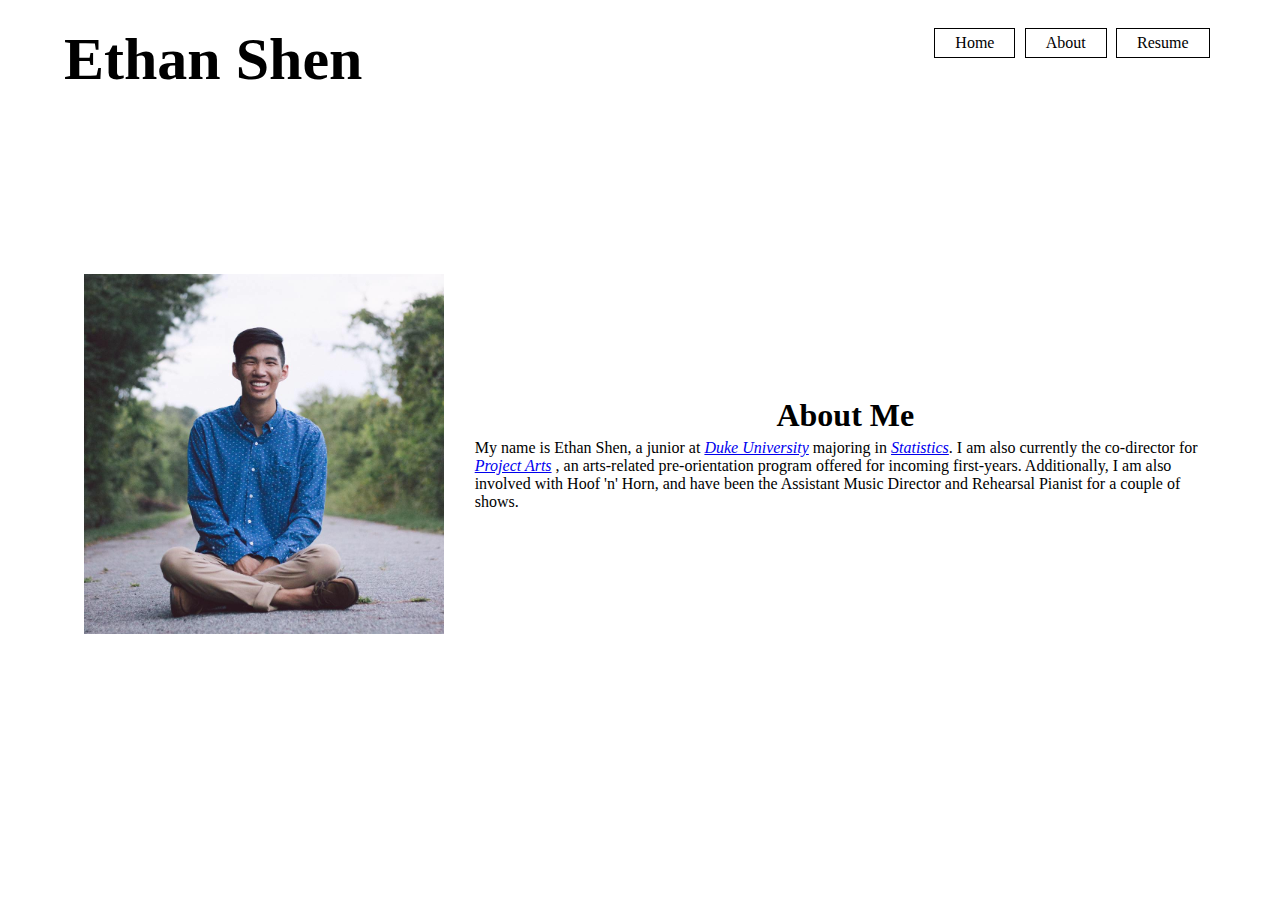
==== about.html @ 1af0e0db "remove theme" ====
<!DOCTYPE html>
<html lang="en">

<head>
    <meta charset="UTF-8" />
    <meta name="viewport" content="width=device-width, intial-scale=1.0" />
    <meta http-equiv="X-UA-Compatible" content="ie-edge" />
    <link rel="stylesheet" href="./style.css" />
</head>

<body>
    <header>
        <div class="name">
            <h1>Ethan Shen</h1>
        </div>
        <nav>
            <u1 class="nav-links">
                <li class="nav-links"><a href="index.html">Home</a></li>
                <li class="nav-links"><a href="about.html">About</a></li>
                <li class="nav-links"><a href="#">Resume</a></li>
                <!-- <img src="/linkedin.png" alt="linkedin"> -->
            </u1>
        </nav>
    </header>

    <main>
        <section class="presentation">
            <div class="cover">
                <img src="18199308_1635089216522211_2241132279879699624_n-3.jpg" alt="me">
            </div>

            <div class="introduction">
                <h1>About Me</h1>
                <p>My name is Ethan Shen, a junior at
                    <a href="https://duke.edu " target="_blank "> <i>Duke University</i></a>
                    majoring in <a href="https://stat.duke.edu " target="_blank "><i>Statistics</i></a>. I am also currently the co-director for <a href="https://studentaffairs.duke.edu/new-students/preorientation-programs/project-arts
                                " target="_blank "><i>Project Arts</i></a> , an arts-related pre-orientation program offered for incoming first-years. Additionally, I am also involved with Hoof 'n' Horn, and have been the Assistant Music Director and
                    Rehearsal Pianist for a couple of shows.
                </p>
            </div>




        </section>

    </main>

</body>

</html>
---- style.css ----
* {
    margin: 0px;
    padding: 0px;
    box-sizing: border-box;
}

body {
    font-family: 'Arvo', serif;
}

header {
    width: 90%;
    margin: auto;
    display: flex;
    margin-top: 25px;
}

.name,
.nav-links {
    display: flex;
}

.name {
    flex: 3;
}

.name h1 {
    font-size: 60px;
}

nav {
    flex: 1;
}

.nav-links {
    justify-content: space-evenly;
}

u1 li a {
    text-decoration: none;
    color: black;
    padding: 5px 20px;
    border: 0.75px solid black;
    margin: 3px;
}

u1 li a:hover {
    color: #0d58d9;
    background-color: #5790f2;
    transition: 0.5s ease;
}

.presentation {
    display: flex;
    width: 90%;
    margin: auto;
    min-height: 80vh;
    align-items: center;
}

.introduction {
    flex: 2;
}

.introduction h1 {
    text-align: center;
}

.introduction p {
    margin-top: 5px;
    font-size: 16px;
}

.cover {
    margin: 20px;
    flex: 1;
    height: 40vh;
}

.cover img {
    height: 100%;
}

@media screen and (max-width:720px) {
    .presentation {
        flex-direction: column;
    }
    .introduction {
        margin-top: 5vh;
        text-align: center;
    }
    .cover img {
        height: 80%;
    }
}
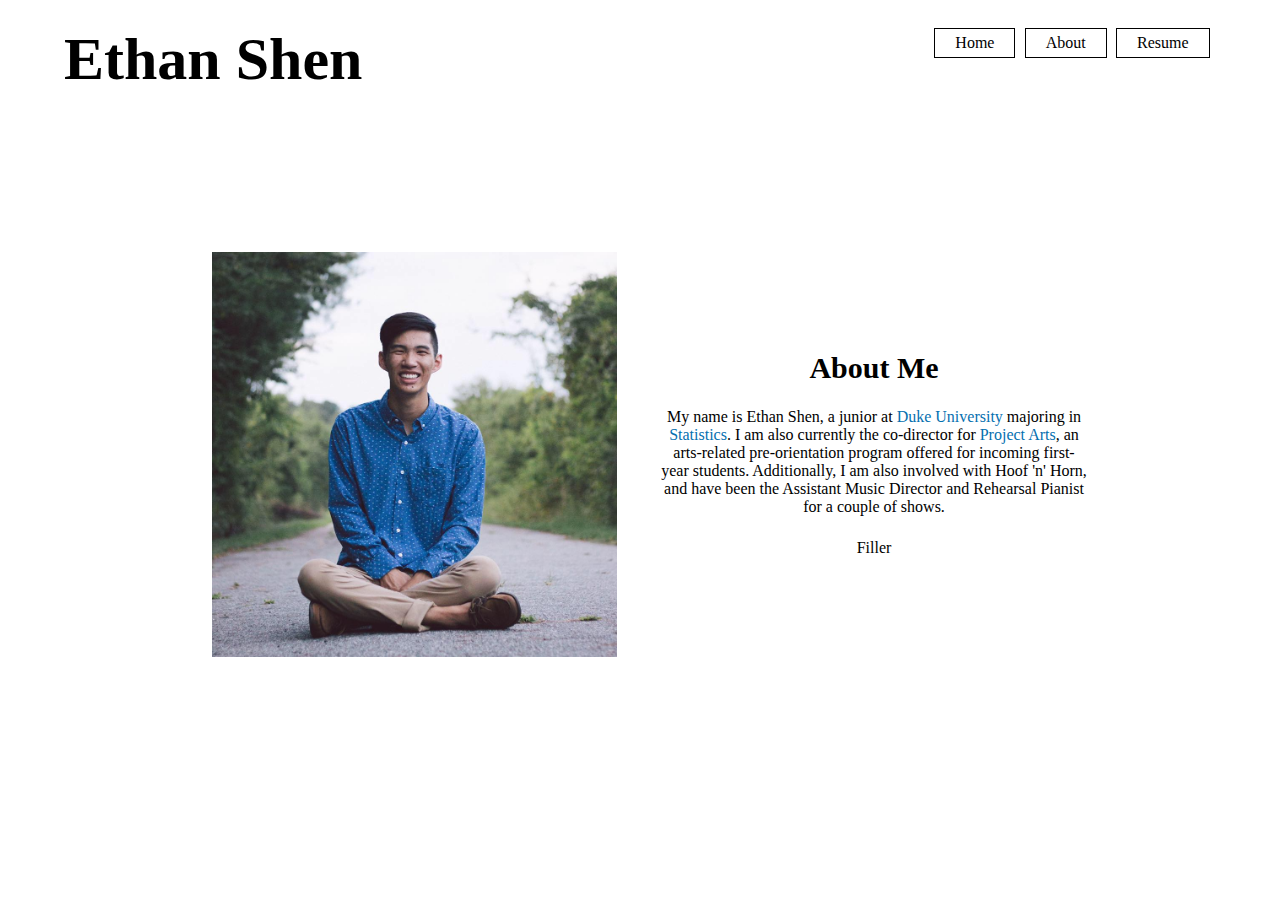
==== commit d34f5f8d: "changes" ====
--- a/about.html
+++ b/about.html
@@ -15,9 +15,9 @@
         </div>
         <nav>
             <u1 class="nav-links">
-                <li class="nav-links"><a href="index.html">Home</a></li>
-                <li class="nav-links"><a href="about.html">About</a></li>
-                <li class="nav-links"><a href="#">Resume</a></li>
+                <li class="nav-links"><a class="tabs" href="index.html">Home</a></li>
+                <li class="nav-links"><a class="tabs" href="about.html">About</a></li>
+                <li class="nav-links"><a class="tabs" href="index.html">Resume</a></li>
                 <!-- <img src="/linkedin.png" alt="linkedin"> -->
             </u1>
         </nav>
@@ -28,21 +28,21 @@
             <div class="cover">
                 <img src="18199308_1635089216522211_2241132279879699624_n-3.jpg" alt="me">
             </div>
-
             <div class="introduction">
                 <h1>About Me</h1>
+                <br>
                 <p>My name is Ethan Shen, a junior at
-                    <a href="https://duke.edu " target="_blank "> <i>Duke University</i></a>
-                    majoring in <a href="https://stat.duke.edu " target="_blank "><i>Statistics</i></a>. I am also currently the co-director for <a href="https://studentaffairs.duke.edu/new-students/preorientation-programs/project-arts
-                                " target="_blank "><i>Project Arts</i></a> , an arts-related pre-orientation program offered for incoming first-years. Additionally, I am also involved with Hoof 'n' Horn, and have been the Assistant Music Director and
-                    Rehearsal Pianist for a couple of shows.
+                    <a href="https://duke.edu" target="_blank">Duke University</a> majoring in
+                    <a href="https://stat.duke.edu" target="_blank">Statistics</a>. I am also currently the co-director for
+                    <a href="https://studentaffairs.duke.edu/new-students/preorientation-programs/project-arts" target="_blank">Project Arts</a>, an arts-related pre-orientation program offered for incoming first-year students. Additionally, I am also
+                    involved with Hoof 'n' Horn, and have been the Assistant Music Director and Rehearsal Pianist for a couple of shows.
                 </p>
+                <br>
+                <p> Filler </p>
             </div>
+        </section>
 
 
-
-
-        </section>
 
     </main>
 
--- a/style.css
+++ b/style.css
@@ -30,40 +30,53 @@
 
 nav {
     flex: 1;
+    color: black;
 }
 
 .nav-links {
     justify-content: space-evenly;
+    color: black;
 }
 
-u1 li a {
+.tabs {
     text-decoration: none;
     color: black;
     padding: 5px 20px;
-    border: 0.75px solid black;
+    border: 1px solid black;
     margin: 3px;
 }
 
-u1 li a:hover {
-    color: #0d58d9;
-    background-color: #5790f2;
+.tabs:hover {
+    color: #045a8d;
     transition: 0.5s ease;
 }
 
 .presentation {
     display: flex;
-    width: 90%;
-    margin: auto;
+    width: 70%;
     min-height: 80vh;
     align-items: center;
+    margin-left: auto;
+    margin-right: auto;
+}
+
+.cover {
+    flex: 1;
+    margin: 20px;
+    height: 45vh;
+}
+
+.cover img {
+    height: 100%;
 }
 
 .introduction {
-    flex: 2;
+    flex: 1;
+    text-align: center;
 }
 
 .introduction h1 {
-    text-align: center;
+    font-size: 30px;
 }
 
 .introduction p {
@@ -71,25 +84,55 @@
     font-size: 16px;
 }
 
-.cover {
-    margin: 20px;
-    flex: 1;
-    height: 40vh;
+.introduction p a:link,
+.introduction p a:visited {
+    text-decoration: none;
+    color: #0570b0;
 }
 
-.cover img {
-    height: 100%;
+.introduction p a:hover {
+    color: #045a8d;
+    font-weight: 600;
 }
 
-@media screen and (max-width:720px) {
+@media screen and (max-width:1024px) {
     .presentation {
         flex-direction: column;
     }
     .introduction {
-        margin-top: 5vh;
         text-align: center;
+        margin: auto;
+        margin-top: -250px;
     }
     .cover img {
-        height: 80%;
+        height: 80%
+    }
+}
+
+@media screen and (max-width:800px) {
+    .presentation {
+        flex-direction: column;
+    }
+    .introduction {
+        text-align: center;
+        margin: auto;
+        margin-top: -270px;
+    }
+    .cover img {
+        height: 75%
+    }
+}
+
+@media screen and (max-width:600px) {
+    .presentation {
+        flex-direction: column;
+    }
+    .introduction {
+        text-align: center;
+        margin: auto;
+        margin-top: -270px;
+    }
+    .cover img {
+        height: 70%
     }
 }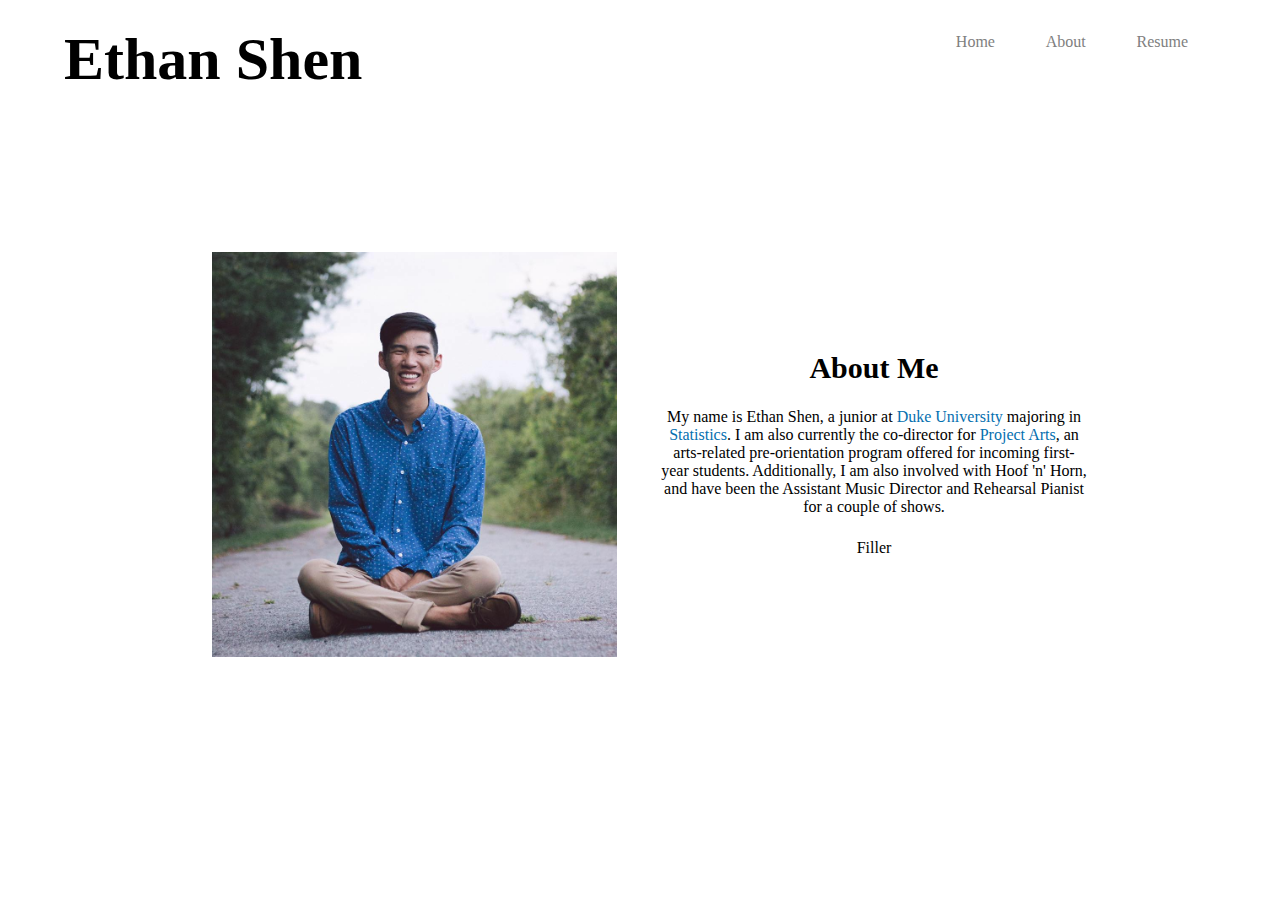
==== commit e1f35995: "rearrange" ====
--- a/about.html
+++ b/about.html
@@ -15,10 +15,10 @@
         </div>
         <nav>
             <u1 class="nav-links">
-                <li class="nav-links"><a class="tabs" href="index.html">Home</a></li>
-                <li class="nav-links"><a class="tabs" href="about.html">About</a></li>
-                <li class="nav-links"><a class="tabs" href="index.html">Resume</a></li>
-                <!-- <img src="/linkedin.png" alt="linkedin"> -->
+                <li class="nav-links"><a class="tabs" href="index.html ">Home</a></li>
+                <li class="nav-links"><a class="tabs" href="about.html ">About</a></li>
+                <li class="nav-links"><a class="tabs" href="#">Resume</a></li>
+                <!-- <img src="/linkedin.png " alt="linkedin "> -->
             </u1>
         </nav>
     </header>
@@ -41,9 +41,6 @@
                 <p> Filler </p>
             </div>
         </section>
-
-
-
     </main>
 
 </body>
--- a/style.css
+++ b/style.css
@@ -5,7 +5,7 @@
 }
 
 body {
-    font-family: 'Arvo', serif;
+    font-family: 'Manuale', serif;
 }
 
 header {
@@ -40,15 +40,17 @@
 
 .tabs {
     text-decoration: none;
-    color: black;
+    color: grey;
     padding: 5px 20px;
-    border: 1px solid black;
     margin: 3px;
 }
 
 .tabs:hover {
-    color: #045a8d;
-    transition: 0.5s ease;
+    color: black;
+}
+
+li.selected {
+    color: red;
 }
 
 .presentation {
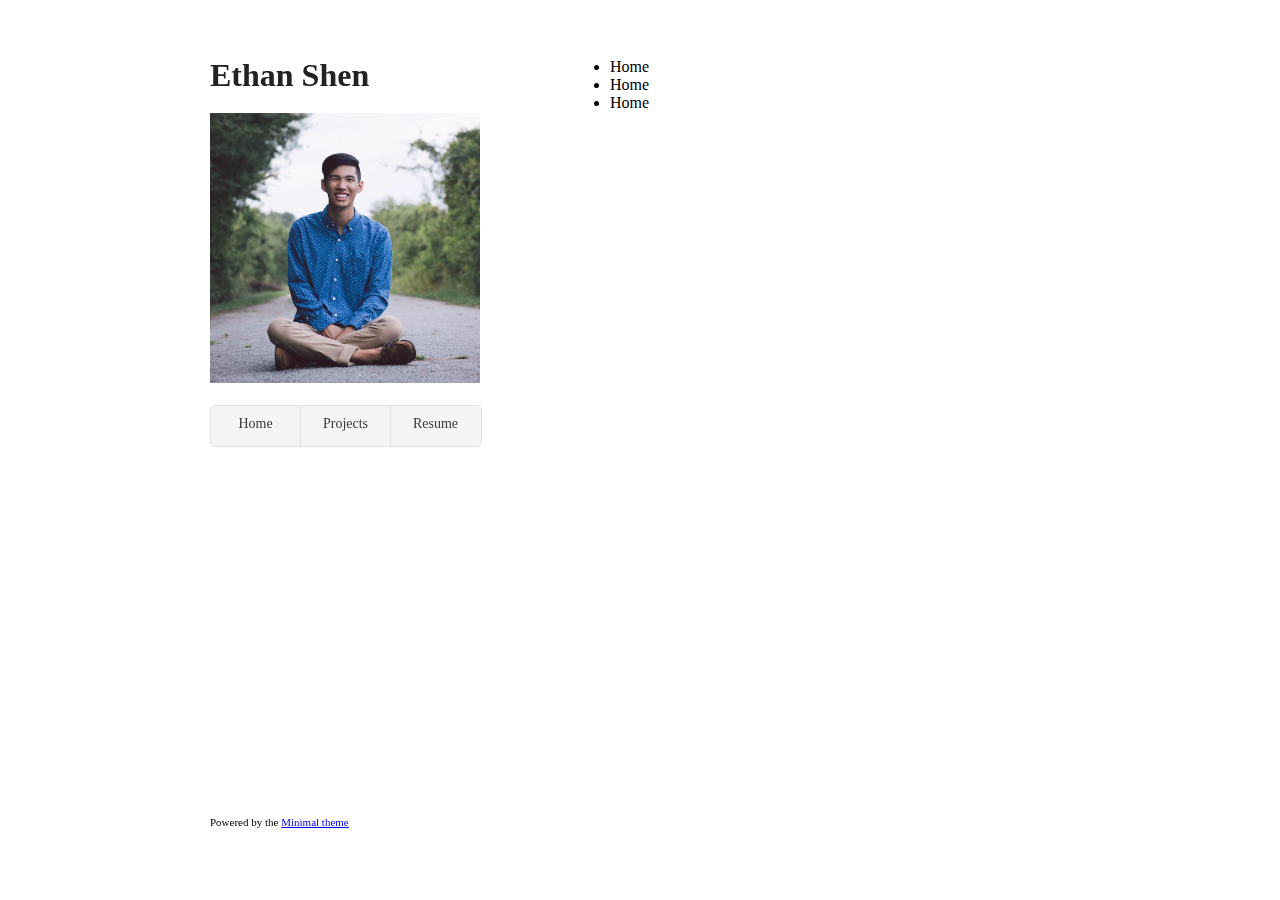
==== commit ae14c340: "minimal theme" ====
--- a/about.html
+++ b/about.html
@@ -1,48 +1,46 @@
-<!DOCTYPE html>
-<html lang="en">
+<!doctype html>
+<html>
 
 <head>
-    <meta charset="UTF-8" />
-    <meta name="viewport" content="width=device-width, intial-scale=1.0" />
-    <meta http-equiv="X-UA-Compatible" content="ie-edge" />
-    <link rel="stylesheet" href="./style.css" />
+    <meta charset="utf-8">
+    <meta http-equiv="X-UA-Compatible" content="chrome=1">
+    <title>Ethan Shen</title>
+
+    <link rel="stylesheet" href="stylesheets/styles.css">
+    <link rel="stylesheet" href="stylesheets/pygment_trac.css">
+    <meta name="viewport" content="width=device-width">
+
 </head>
 
 <body>
-    <header>
-        <div class="name">
-            <h1>Ethan Shen</h1>
-        </div>
-        <nav>
-            <u1 class="nav-links">
+    <div class="wrapper">
+        <header>
+            <div class="name">
+                <h1>Ethan Shen</h1>
+            </div>
+            <div class="cover ">
+                <img src="18199308_1635089216522211_2241132279879699624_n-3.jpg " alt="me ">
+            </div>
+            <br>
+            <ul>
                 <li class="nav-links"><a class="tabs" href="index.html ">Home</a></li>
-                <li class="nav-links"><a class="tabs" href="about.html ">About</a></li>
-                <li class="nav-links"><a class="tabs" href="#">Resume</a></li>
-                <!-- <img src="/linkedin.png " alt="linkedin "> -->
-            </u1>
-        </nav>
-    </header>
+                <li class="nav-links"><a class="tabs" href="about.html ">Projects</a></li>
+                <li class="nav-links"><a class="tabs" href="ES Resume.pdf">Resume</a></li>
+            </ul>
+        </header>
+        <section>
+            <ul>
+                <li class="nav-links">Home</li>
+                <li class="nav-links">Home</li>
+                <li class="nav-links">Home</li>
 
-    <main>
-        <section class="presentation">
-            <div class="cover">
-                <img src="18199308_1635089216522211_2241132279879699624_n-3.jpg" alt="me">
-            </div>
-            <div class="introduction">
-                <h1>About Me</h1>
-                <br>
-                <p>My name is Ethan Shen, a junior at
-                    <a href="https://duke.edu" target="_blank">Duke University</a> majoring in
-                    <a href="https://stat.duke.edu" target="_blank">Statistics</a>. I am also currently the co-director for
-                    <a href="https://studentaffairs.duke.edu/new-students/preorientation-programs/project-arts" target="_blank">Project Arts</a>, an arts-related pre-orientation program offered for incoming first-year students. Additionally, I am also
-                    involved with Hoof 'n' Horn, and have been the Assistant Music Director and Rehearsal Pianist for a couple of shows.
-                </p>
-                <br>
-                <p> Filler </p>
-            </div>
+            </ul>
         </section>
-    </main>
-
+        <footer>
+            <p><small>Powered by the <a href="https://github.com/orderedlist/minimal">Minimal theme</a></small></p>
+        </footer>
+    </div>
+    <script src="javascripts/scale.fix.js"></script>
 </body>
 
 </html>--- a/stylesheets/styles.css
+++ b/stylesheets/styles.css
@@ -0,0 +1,298 @@
+body {
+    background-color: #fff;
+    padding: 50px;
+    font-family: 'Manuale', serif;
+}
+
+h1,
+h2,
+h3,
+h4,
+h5,
+h6 {
+    color: #222;
+    margin: 0 0 20px;
+}
+
+p,
+ul,
+ol,
+table,
+pre,
+dl {
+    margin: 0 0 20px;
+}
+
+h1,
+h2,
+h3 {
+    line-height: 1.1;
+}
+
+.name h1 {
+    font-size: 32px;
+    font-weight: 600;
+}
+
+h2 {
+    color: #393939;
+    font-weight: 500;
+}
+
+h3,
+h4,
+h5,
+h6 {
+    color: #494949;
+    font-weight: 500;
+}
+
+.tabs {
+    text-decoration: none;
+    color: #393939;
+    margin: 5.5px;
+}
+
+.nav-links a {
+    line-height: 1;
+    font-size: 14px;
+    display: block;
+    text-align: center;
+    padding-top: 6px;
+    text-decoration: none;
+}
+
+.nav-links a:hover {
+    color: #494949;
+    font-weight: 600;
+}
+
+.liverpool a {
+    text-decoration: none;
+    color: #C8102E;
+}
+
+.liverpool a:hover {
+    font-weight: 600;
+}
+
+a small {
+    font-size: 15px;
+    color: #777;
+    margin-top: -0.3em;
+    display: block;
+    text-align: center;
+}
+
+a:hover small {
+    color: #777;
+}
+
+.introduction h1 {
+    font-size: 30px;
+}
+
+.introduction p {
+    margin-top: 3px;
+    font-size: 16px;
+}
+
+.introduction p a:link,
+.introduction p a:visited {
+    text-decoration: none;
+    color: #0570b0;
+}
+
+.introduction p a:hover {
+    color: #045a8d;
+    font-weight: 600;
+}
+
+.wrapper {
+    width: 860px;
+    margin: 0 auto;
+}
+
+blockquote {
+    border-left: 1px solid #e5e5e5;
+    margin: 0;
+    padding: 0 0 0 20px;
+    font-style: italic;
+}
+
+code,
+pre {
+    font-family: Monaco, Bitstream Vera Sans Mono, Lucida Console, Terminal, Consolas, Liberation Mono, DejaVu Sans Mono, Courier New, monospace;
+    color: #333;
+}
+
+pre {
+    padding: 8px 15px;
+    background: #f8f8f8;
+    border-radius: 5px;
+    border: 1px solid #e5e5e5;
+    overflow-x: auto;
+}
+
+table {
+    width: 100%;
+    border-collapse: collapse;
+}
+
+th,
+td {
+    text-align: left;
+    padding: 5px 10px;
+    border-bottom: 1px solid #e5e5e5;
+}
+
+dt {
+    color: #444;
+    font-weight: 500;
+}
+
+th {
+    color: #444;
+}
+
+img {
+    max-width: 100%;
+}
+
+header {
+    width: 270px;
+    float: left;
+    position: fixed;
+    -webkit-font-smoothing: subpixel-antialiased;
+}
+
+header ul {
+    list-style: none;
+    height: 40px;
+    padding: 0;
+    background: #f4f4f4;
+    border-radius: 5px;
+    border: 1px solid #e0e0e0;
+    width: 270px;
+}
+
+header li {
+    width: 89px;
+    float: left;
+    border-right: 1px solid #e0e0e0;
+    height: 40px;
+}
+
+header li:first-child a {
+    border-radius: 5px 0 0 5px;
+}
+
+header li:last-child a {
+    border-radius: 0 5px 5px 0;
+}
+
+header ul a:hover {
+    color: #999;
+}
+
+header ul li+li+li {
+    border-right: none;
+    width: 89px;
+}
+
+section {
+    width: 500px;
+    float: right;
+    padding-bottom: 50px;
+}
+
+small {
+    font-size: 11px;
+}
+
+hr {
+    border: 0;
+    background: #e5e5e5;
+    height: 1px;
+    margin: 0 0 20px;
+}
+
+footer {
+    width: 270px;
+    float: left;
+    position: fixed;
+    bottom: 50px;
+    -webkit-font-smoothing: subpixel-antialiased;
+}
+
+@media print,
+screen and (max-width: 960px) {
+    div.wrapper {
+        width: auto;
+        margin: 0;
+    }
+    header,
+    section,
+    footer {
+        float: none;
+        position: static;
+        width: auto;
+    }
+    header {
+        padding-right: 320px;
+    }
+    section {
+        border: 1px solid #e5e5e5;
+        border-width: 1px 0;
+        padding: 20px 0;
+        margin: 0 0 20px;
+    }
+    header a small {
+        display: inline;
+    }
+    header ul {
+        position: absolute;
+        right: 50px;
+        top: 52px;
+    }
+}
+
+@media print,
+screen and (max-width: 720px) {
+    body {
+        word-wrap: break-word;
+    }
+    header {
+        padding: 0;
+    }
+    header ul,
+    header p.view {
+        position: static;
+    }
+    pre,
+    code {
+        word-wrap: normal;
+    }
+}
+
+@media print,
+screen and (max-width: 480px) {
+    body {
+        padding: 15px;
+    }
+    header ul {
+        width: 99%;
+    }
+    header li,
+    header ul li+li+li {
+        width: 33%;
+    }
+}
+
+@media print {
+    body {
+        padding: 0.4in;
+        font-size: 12pt;
+        color: #444;
+    }
+}--- a/stylesheets/pygment_trac.css
+++ b/stylesheets/pygment_trac.css
@@ -0,0 +1,69 @@
+.highlight  { background: #ffffff; }
+.highlight .c { color: #999988; font-style: italic } /* Comment */
+.highlight .err { color: #a61717; background-color: #e3d2d2 } /* Error */
+.highlight .k { font-weight: bold } /* Keyword */
+.highlight .o { font-weight: bold } /* Operator */
+.highlight .cm { color: #999988; font-style: italic } /* Comment.Multiline */
+.highlight .cp { color: #999999; font-weight: bold } /* Comment.Preproc */
+.highlight .c1 { color: #999988; font-style: italic } /* Comment.Single */
+.highlight .cs { color: #999999; font-weight: bold; font-style: italic } /* Comment.Special */
+.highlight .gd { color: #000000; background-color: #ffdddd } /* Generic.Deleted */
+.highlight .gd .x { color: #000000; background-color: #ffaaaa } /* Generic.Deleted.Specific */
+.highlight .ge { font-style: italic } /* Generic.Emph */
+.highlight .gr { color: #aa0000 } /* Generic.Error */
+.highlight .gh { color: #999999 } /* Generic.Heading */
+.highlight .gi { color: #000000; background-color: #ddffdd } /* Generic.Inserted */
+.highlight .gi .x { color: #000000; background-color: #aaffaa } /* Generic.Inserted.Specific */
+.highlight .go { color: #888888 } /* Generic.Output */
+.highlight .gp { color: #555555 } /* Generic.Prompt */
+.highlight .gs { font-weight: bold } /* Generic.Strong */
+.highlight .gu { color: #800080; font-weight: bold; } /* Generic.Subheading */
+.highlight .gt { color: #aa0000 } /* Generic.Traceback */
+.highlight .kc { font-weight: bold } /* Keyword.Constant */
+.highlight .kd { font-weight: bold } /* Keyword.Declaration */
+.highlight .kn { font-weight: bold } /* Keyword.Namespace */
+.highlight .kp { font-weight: bold } /* Keyword.Pseudo */
+.highlight .kr { font-weight: bold } /* Keyword.Reserved */
+.highlight .kt { color: #445588; font-weight: bold } /* Keyword.Type */
+.highlight .m { color: #009999 } /* Literal.Number */
+.highlight .s { color: #d14 } /* Literal.String */
+.highlight .na { color: #008080 } /* Name.Attribute */
+.highlight .nb { color: #0086B3 } /* Name.Builtin */
+.highlight .nc { color: #445588; font-weight: bold } /* Name.Class */
+.highlight .no { color: #008080 } /* Name.Constant */
+.highlight .ni { color: #800080 } /* Name.Entity */
+.highlight .ne { color: #990000; font-weight: bold } /* Name.Exception */
+.highlight .nf { color: #990000; font-weight: bold } /* Name.Function */
+.highlight .nn { color: #555555 } /* Name.Namespace */
+.highlight .nt { color: #000080 } /* Name.Tag */
+.highlight .nv { color: #008080 } /* Name.Variable */
+.highlight .ow { font-weight: bold } /* Operator.Word */
+.highlight .w { color: #bbbbbb } /* Text.Whitespace */
+.highlight .mf { color: #009999 } /* Literal.Number.Float */
+.highlight .mh { color: #009999 } /* Literal.Number.Hex */
+.highlight .mi { color: #009999 } /* Literal.Number.Integer */
+.highlight .mo { color: #009999 } /* Literal.Number.Oct */
+.highlight .sb { color: #d14 } /* Literal.String.Backtick */
+.highlight .sc { color: #d14 } /* Literal.String.Char */
+.highlight .sd { color: #d14 } /* Literal.String.Doc */
+.highlight .s2 { color: #d14 } /* Literal.String.Double */
+.highlight .se { color: #d14 } /* Literal.String.Escape */
+.highlight .sh { color: #d14 } /* Literal.String.Heredoc */
+.highlight .si { color: #d14 } /* Literal.String.Interpol */
+.highlight .sx { color: #d14 } /* Literal.String.Other */
+.highlight .sr { color: #009926 } /* Literal.String.Regex */
+.highlight .s1 { color: #d14 } /* Literal.String.Single */
+.highlight .ss { color: #990073 } /* Literal.String.Symbol */
+.highlight .bp { color: #999999 } /* Name.Builtin.Pseudo */
+.highlight .vc { color: #008080 } /* Name.Variable.Class */
+.highlight .vg { color: #008080 } /* Name.Variable.Global */
+.highlight .vi { color: #008080 } /* Name.Variable.Instance */
+.highlight .il { color: #009999 } /* Literal.Number.Integer.Long */
+
+.type-csharp .highlight .k { color: #0000FF }
+.type-csharp .highlight .kt { color: #0000FF }
+.type-csharp .highlight .nf { color: #000000; font-weight: normal }
+.type-csharp .highlight .nc { color: #2B91AF }
+.type-csharp .highlight .nn { color: #000000 }
+.type-csharp .highlight .s { color: #A31515 }
+.type-csharp .highlight .sc { color: #A31515 }
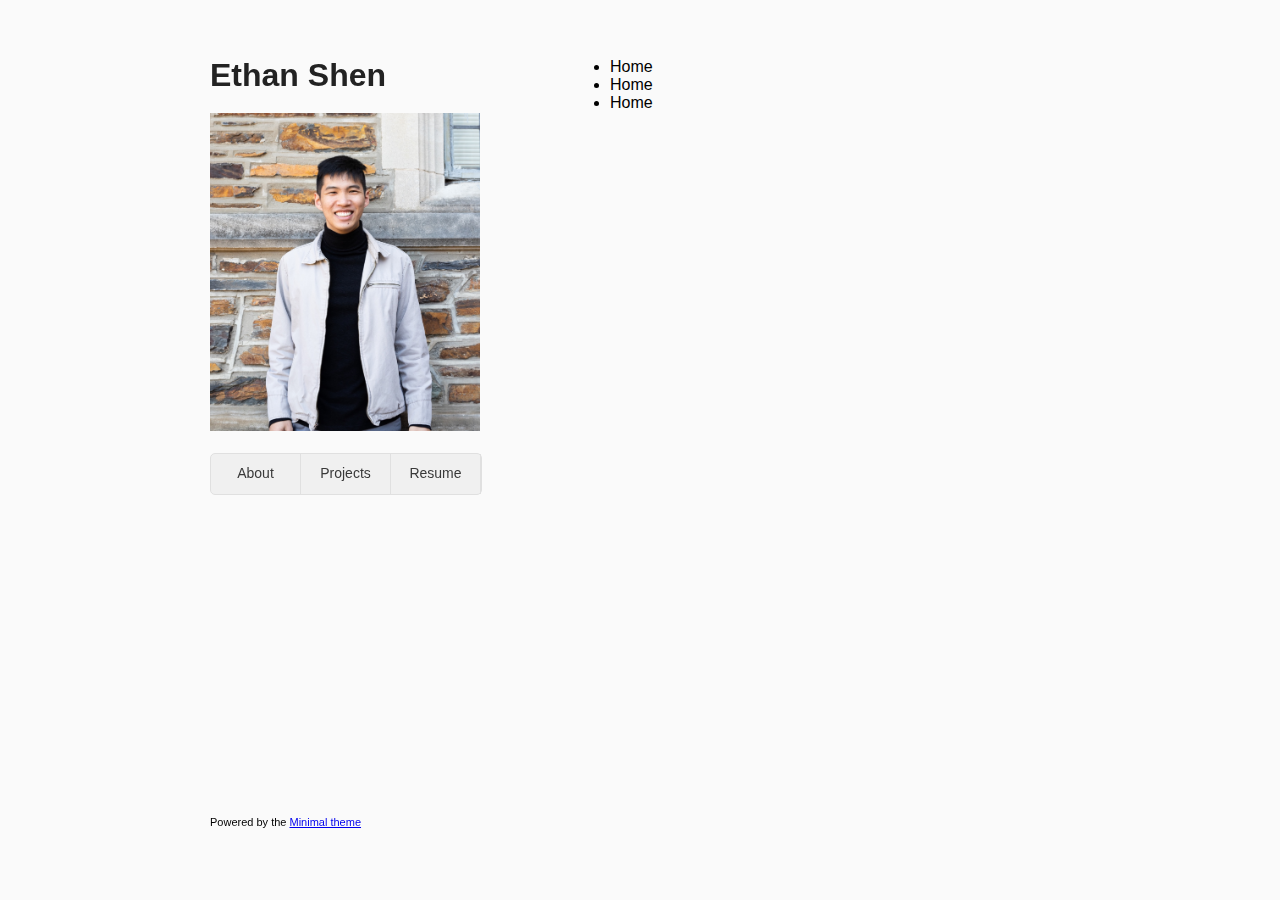
==== commit 5ca3e091: "new photo" ====
--- a/about.html
+++ b/about.html
@@ -16,15 +16,17 @@
     <div class="wrapper">
         <header>
             <div class="name">
-                <h1>Ethan Shen</h1>
+                <h1>
+                    <a href="index.html ">Ethan Shen</a>
+                </h1>
             </div>
-            <div class="cover ">
-                <img src="18199308_1635089216522211_2241132279879699624_n-3.jpg " alt="me ">
+            <div class="cover">
+                <img src="eshen.jpg" alt="me">
             </div>
             <br>
             <ul>
-                <li class="nav-links"><a class="tabs" href="index.html ">Home</a></li>
-                <li class="nav-links"><a class="tabs" href="about.html ">Projects</a></li>
+                <li class="nav-links"><a class="tabs" href="index.html">About</a></li>
+                <li class="nav-links"><a class="tabs" href="about.html">Projects</a></li>
                 <li class="nav-links"><a class="tabs" href="ES Resume.pdf">Resume</a></li>
             </ul>
         </header>
--- a/stylesheets/styles.css
+++ b/stylesheets/styles.css
@@ -1,37 +1,12 @@
 body {
-    background-color: #fff;
+    background-color: #FAFAFA;
     padding: 50px;
-    font-family: 'Manuale', serif;
-}
-
-h1,
-h2,
-h3,
-h4,
-h5,
-h6 {
+    font-family: 'Jost', sans-serif;
+}
+
+h1 {
+    margin: 0 0 20px;
     color: #222;
-    margin: 0 0 20px;
-}
-
-p,
-ul,
-ol,
-table,
-pre,
-dl {
-    margin: 0 0 20px;
-}
-
-h1,
-h2,
-h3 {
-    line-height: 1.1;
-}
-
-.name h1 {
-    font-size: 32px;
-    font-weight: 600;
 }
 
 h2 {
@@ -39,12 +14,21 @@
     font-weight: 500;
 }
 
-h3,
-h4,
-h5,
-h6 {
-    color: #494949;
-    font-weight: 500;
+p,
+ul {
+    margin: 0 0 20px;
+}
+
+h1,
+h2 {
+    line-height: 1.1;
+}
+
+.name a {
+    font-size: 32px;
+    font-weight: 600;
+    color: #222;
+    text-decoration: none;
 }
 
 .tabs {
@@ -67,6 +51,30 @@
     font-weight: 600;
 }
 
+.introduction h1 {
+    font-size: 30px;
+}
+
+.introduction p {
+    margin-top: 3px;
+    font-size: 14px;
+}
+
+.introduction p a:link,
+.introduction p a:visited {
+    text-decoration: none;
+    color: #0570b0;
+}
+
+.introduction p a:hover {
+    color: #045a8d;
+    font-weight: 600;
+}
+
+.liverpool p {
+    font-size: 14px;
+}
+
 .liverpool a {
     text-decoration: none;
     color: #C8102E;
@@ -88,36 +96,9 @@
     color: #777;
 }
 
-.introduction h1 {
-    font-size: 30px;
-}
-
-.introduction p {
-    margin-top: 3px;
-    font-size: 16px;
-}
-
-.introduction p a:link,
-.introduction p a:visited {
-    text-decoration: none;
-    color: #0570b0;
-}
-
-.introduction p a:hover {
-    color: #045a8d;
-    font-weight: 600;
-}
-
 .wrapper {
     width: 860px;
     margin: 0 auto;
-}
-
-blockquote {
-    border-left: 1px solid #e5e5e5;
-    margin: 0;
-    padding: 0 0 0 20px;
-    font-style: italic;
 }
 
 code,
@@ -170,7 +151,7 @@
     list-style: none;
     height: 40px;
     padding: 0;
-    background: #f4f4f4;
+    background: #F0F0F0;
     border-radius: 5px;
     border: 1px solid #e0e0e0;
     width: 270px;
@@ -189,15 +170,6 @@
 
 header li:last-child a {
     border-radius: 0 5px 5px 0;
-}
-
-header ul a:hover {
-    color: #999;
-}
-
-header ul li+li+li {
-    border-right: none;
-    width: 89px;
 }
 
 section {
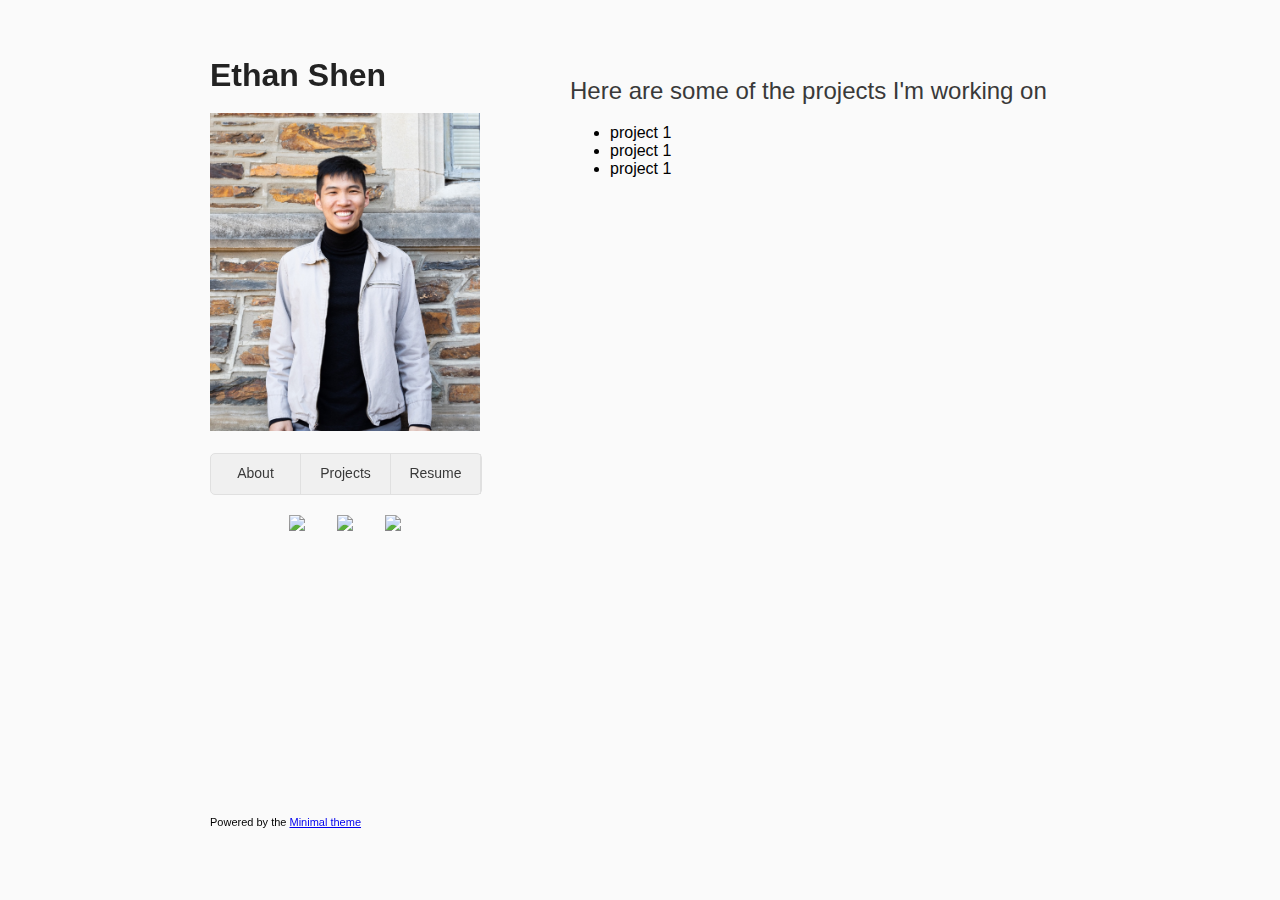
==== commit 36b14fee: "favicon" ====
--- a/about.html
+++ b/about.html
@@ -8,6 +8,8 @@
 
     <link rel="stylesheet" href="stylesheets/styles.css">
     <link rel="stylesheet" href="stylesheets/pygment_trac.css">
+    <link rel="shortcut icon" type="image/png" href="Liverpool-FC-icon.png">
+
     <meta name="viewport" content="width=device-width">
 
 </head>
@@ -17,32 +19,50 @@
         <header>
             <div class="name">
                 <h1>
-                    <a href="index.html ">Ethan Shen</a>
+                    <a class="myname" href="index.html ">Ethan Shen</a>
                 </h1>
             </div>
-            <div class="cover">
-                <img src="eshen.jpg" alt="me">
+            <div class="cover ">
+                <img src="eshen.jpg " alt="me ">
             </div>
             <br>
-            <ul>
-                <li class="nav-links"><a class="tabs" href="index.html">About</a></li>
-                <li class="nav-links"><a class="tabs" href="about.html">Projects</a></li>
+            <ul class="tab_names">
+                <li class="nav-links"><a class="tabs" href="index.html ">About</a></li>
+                <li class="nav-links"><a class="tabs" href="about.html ">Projects</a></li>
                 <li class="nav-links"><a class="tabs" href="ES Resume.pdf">Resume</a></li>
+            </ul>
+            <ul class="logos">
+                <a href="https://github.com/ethann-shen" target="_blank ">
+                    <img class="logo_image" src="https://img.icons8.com/ios-glyphs/512/000000/github-2.png " width=30px />
+                </a>
+                <a href="https://www.linkedin.com/in/ethan-shen-931010134/" target="_blank ">
+                    <img class="logo_image " src="https://img.icons8.com/windows/512/000000/linkedin-2.png " width=30px/>
+                </a>
+                <a href="mailto: ethan.shen@duke.edu" target="_blank ">
+                    <img class="logo_image " src="https://img.icons8.com/material/512/000000/new-post--v1.png " width=30px/>
+                </a>
+
+                <!-- <img src="https://img.icons8.com/metro/480/000000/linkedin.png " width=30px/> -->
+
             </ul>
         </header>
         <section>
+            <div>
+                <h2>Here are some of the projects I'm working on</h2>
+            </div>
             <ul>
-                <li class="nav-links">Home</li>
-                <li class="nav-links">Home</li>
-                <li class="nav-links">Home</li>
+                <li>project 1</li>
+                <li>project 1</li>
+                <li>project 1</li>
 
             </ul>
+
         </section>
         <footer>
-            <p><small>Powered by the <a href="https://github.com/orderedlist/minimal">Minimal theme</a></small></p>
+            <p><small>Powered by the <a href="https://github.com/orderedlist/minimal ">Minimal theme</a></small></p>
         </footer>
     </div>
-    <script src="javascripts/scale.fix.js"></script>
+    <script src="javascripts/scale.fix.js "></script>
 </body>
 
 </html>--- a/stylesheets/styles.css
+++ b/stylesheets/styles.css
@@ -31,6 +31,10 @@
     text-decoration: none;
 }
 
+.cover img {
+    max-width: 100%;
+}
+
 .tabs {
     text-decoration: none;
     color: #393939;
@@ -47,8 +51,12 @@
 }
 
 .nav-links a:hover {
-    color: #494949;
-    font-weight: 600;
+    color: #232222;
+    font-weight: 600;
+}
+
+.logos {
+    width: 570%;
 }
 
 .introduction h1 {
@@ -101,45 +109,6 @@
     margin: 0 auto;
 }
 
-code,
-pre {
-    font-family: Monaco, Bitstream Vera Sans Mono, Lucida Console, Terminal, Consolas, Liberation Mono, DejaVu Sans Mono, Courier New, monospace;
-    color: #333;
-}
-
-pre {
-    padding: 8px 15px;
-    background: #f8f8f8;
-    border-radius: 5px;
-    border: 1px solid #e5e5e5;
-    overflow-x: auto;
-}
-
-table {
-    width: 100%;
-    border-collapse: collapse;
-}
-
-th,
-td {
-    text-align: left;
-    padding: 5px 10px;
-    border-bottom: 1px solid #e5e5e5;
-}
-
-dt {
-    color: #444;
-    font-weight: 500;
-}
-
-th {
-    color: #444;
-}
-
-img {
-    max-width: 100%;
-}
-
 header {
     width: 270px;
     float: left;
@@ -147,7 +116,7 @@
     -webkit-font-smoothing: subpixel-antialiased;
 }
 
-header ul {
+.tab_names {
     list-style: none;
     height: 40px;
     padding: 0;
@@ -157,19 +126,42 @@
     width: 270px;
 }
 
-header li {
+.nav-links {
+    font-size: 14px;
+    display: block;
+    text-align: center;
     width: 89px;
     float: left;
     border-right: 1px solid #e0e0e0;
     height: 40px;
 }
 
-header li:first-child a {
+.nav-links:first-child a {
     border-radius: 5px 0 0 5px;
 }
 
-header li:last-child a {
+.nav-links:last-child a {
     border-radius: 0 5px 5px 0;
+}
+
+.logos {
+    list-style: none;
+    height: 40px;
+    padding: 0;
+    width: 270px;
+    text-align: center;
+}
+
+.logos a {
+    text-decoration: none;
+}
+
+.logo_image:hover {
+    opacity: 0.5;
+}
+
+.logo_image {
+    margin: 0px 14px;
 }
 
 section {
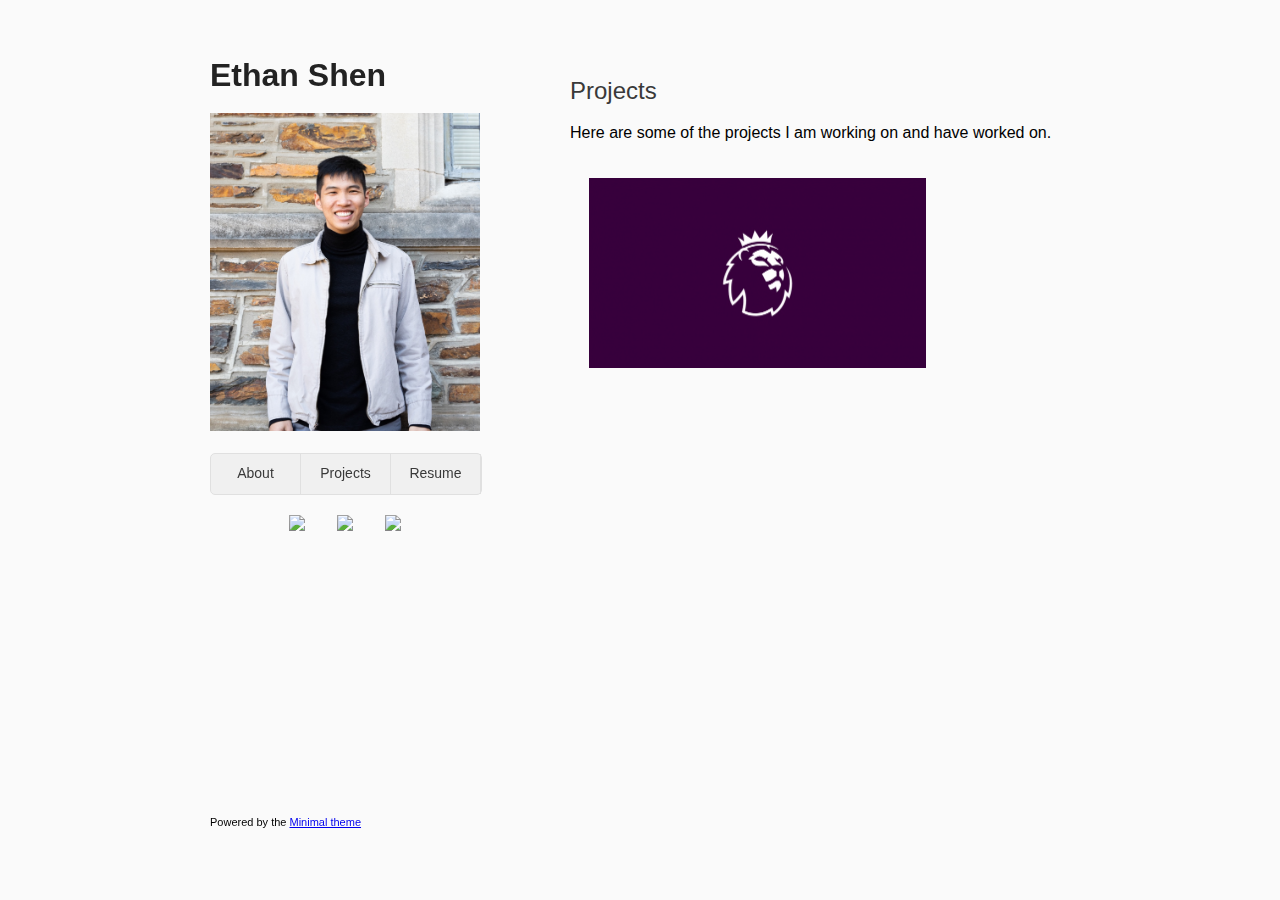
==== commit f1c89911: "updating project tab" ====
--- a/about.html
+++ b/about.html
@@ -9,7 +9,6 @@
     <link rel="stylesheet" href="stylesheets/styles.css">
     <link rel="stylesheet" href="stylesheets/pygment_trac.css">
     <link rel="shortcut icon" type="image/png" href="Liverpool-FC-icon.png">
-
     <meta name="viewport" content="width=device-width">
 
 </head>
@@ -47,15 +46,19 @@
             </ul>
         </header>
         <section>
-            <div>
-                <h2>Here are some of the projects I'm working on</h2>
+            <h2>Projects</h2>
+            <p>Here are some of the projects I am working on and have worked on. </p>
+
+            <div class="container">
+                <div class="content">
+                    <a href="https://ethann-shen.shinyapps.io/premier-league-app/" target="_blank">
+                        <img class="content-image" src="PL-logo.png">
+                        <div class="content-details">
+                            <p class="content-text">Premier League Analysis</p>
+                        </div>
+                    </a>
+                </div>
             </div>
-            <ul>
-                <li>project 1</li>
-                <li>project 1</li>
-                <li>project 1</li>
-
-            </ul>
 
         </section>
         <footer>
--- a/stylesheets/styles.css
+++ b/stylesheets/styles.css
@@ -230,7 +230,7 @@
         padding: 0;
     }
     header ul,
-    header p.view {
+    header p.view .container {
         position: static;
     }
     pre,
@@ -259,4 +259,76 @@
         font-size: 12pt;
         color: #444;
     }
-}+}
+
+
+/* https://codepen.io/ArnaudBalland/pen/vGZKLr?editors=1100 -- for Project pictures
+*/
+
+.container {
+    padding: 1em 0;
+    width: 75%;
+}
+
+.content {
+    position: relative;
+    width: 90%;
+    max-width: 400px;
+    margin: auto;
+    overflow: hidden;
+}
+
+.content .content-overlay {
+    position: absolute;
+    height: 99%;
+    width: 100%;
+    left: 0;
+    top: 0;
+    bottom: 0;
+    right: 0;
+    opacity: 0;
+    -webkit-transition: all 0.4s ease-in-out 0s;
+    -moz-transition: all 0.4s ease-in-out 0s;
+    transition: all 0.4s ease-in-out 0s;
+}
+
+.content-image {
+    width: 100%
+}
+
+.content-details {
+    position: absolute;
+    text-align: center;
+    padding-left: 1em;
+    padding-right: 1em;
+    width: 100%;
+    top: 50%;
+    left: 50%;
+    opacity: 0;
+    -webkit-transform: translate(-50%, -50%);
+    -moz-transform: translate(-50%, -50%);
+    transform: translate(-50%, -50%);
+    -webkit-transition: all 0.3s ease-in-out 0s;
+    -moz-transition: all 0.3s ease-in-out 0s;
+    transition: all 0.3s ease-in-out 0s;
+}
+
+
+/* makes image transparent, but keeps text opaque*/
+
+.content:hover .content-image {
+    opacity: 0.3
+}
+
+.content:hover .content-details {
+    opacity: 1;
+}
+
+.content-details p {
+    color: black;
+    text-align: center;
+    font-size: 125%;
+}
+
+
+/* makes image transparent, but keeps text opaque*/